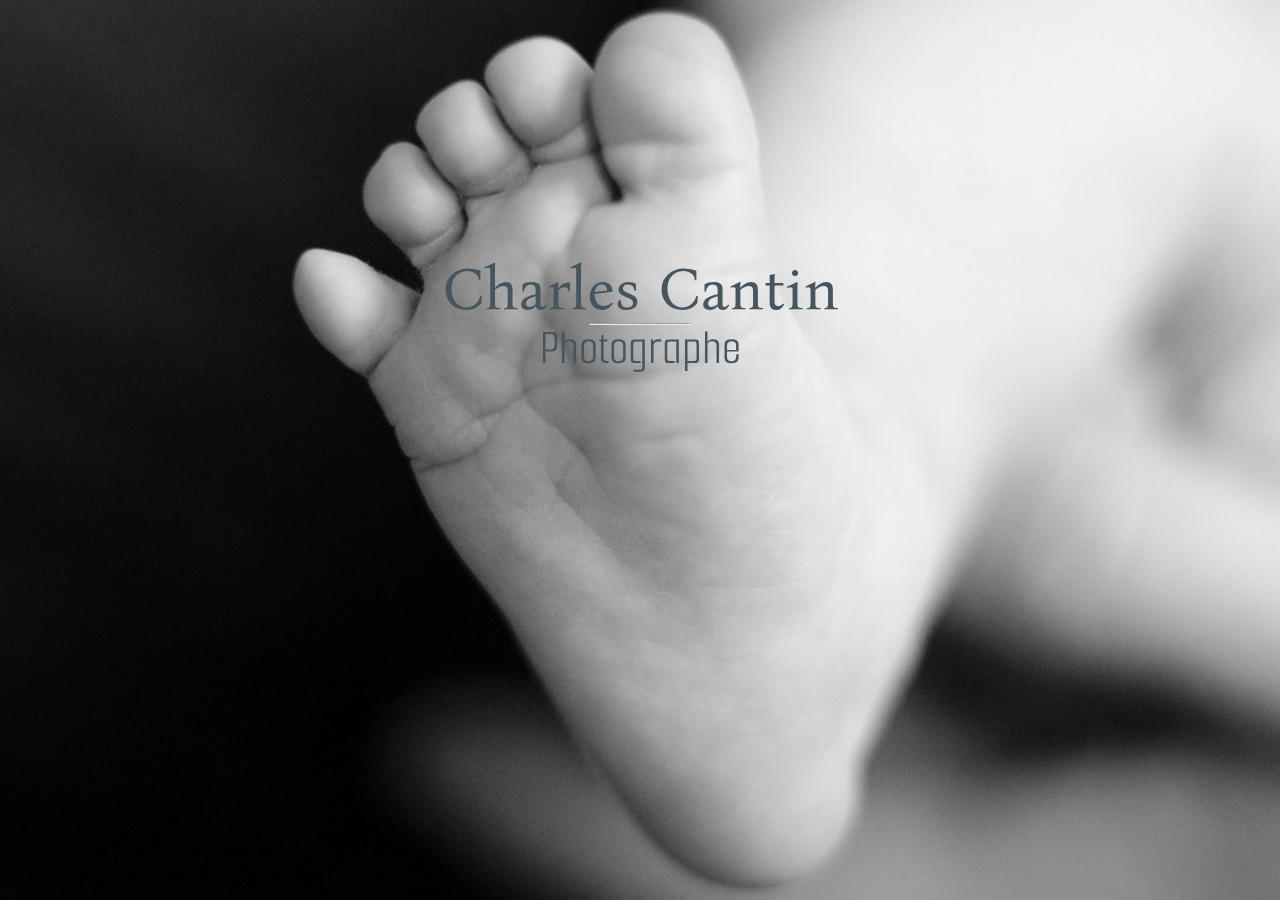
==== index.html @ 1b3fb898 "second commit" ====
<!DOCTYPE html>
<html lang="fr">
<head>
    <title>Charles Cantin Photographe</title>

    <!--META-->
    <meta charset="UTF-8">
    <meta name="viewport" content="width=device-width, initial-scale=1.0">
    <meta name="keywords" content="Photographe, photo, photos, Photographie, portrait, studio, couple, grossesse, mariage, cérémonie, solo, baptême">
    <meta name="description" content="Bienvenue sur le site de Charles Cantin, photographe passionnée et capteur de moments de vie">

    <!--FONTS-->
    <link rel="preconnect" href="https://fonts.googleapis.com">
    <link rel="preconnect" href="https://fonts.gstatic.com" crossorigin>
    <link href="https://fonts.googleapis.com/css2?family=Bona+Nova&family=Smooch+Sans:wght@100&display=swap" rel="stylesheet">

    <!--CSS-->
    <link rel="stylesheet" href="style.css"/>
</head>

<body class="body1">

    <a href="galerie.html">

        <div class="container1">
            <p class="name1">Charles Cantin</p>
            <hr/>
            <p class="job1">Photographe</p>
        </div>
        
    </a>

</body>



</html>
---- style.css ----
/* GENERAL */

body {
    background-color :#47555E;
}

a {
    text-decoration: none;
}

.fleche {
    width: 60px;
    height: auto;
    margin-left: 10%;
    opacity: 0.6 ;
}
.fleche:hover {
    opacity:1;
    transition: 0.3s;
}

h2 {
    font-family: 'Smooch Sans', sans-serif;
    font-size: 38px;
    color: white;
    letter-spacing: 1;
}


/* NAVIGATION */

header {
    display: flex;
    flex-direction: row;
    margin-left: 10%;
}

.logo {
    width: 500px;
    height: auto;
    margin-top: 10%;
}

.main-nav {
    display:flex;
    flex-direction: row;
    margin-top: 13%;
    list-style: none;
    text-decoration: none;
    font-family: 'Bona Nova', serif;
    color: white;
    font-size: 25px; 
    line-height: 2;
    letter-spacing: 2px;
    padding-left: 0;
}

.main-nav a:link {
    text-decoration: none;
    color:white;
}

.main-nav a {
    margin-left: 50px;
}

.main-nav a:visited {
    color: white;
    text-decoration: none;
}

.active {
    text-decoration: underline;
    color: white;
}

.main-nav a:hover {
    background-color:white ;
    color: #47555E;
    text-decoration: none;
}



/* PAGE ACCUEIL */

.body1 {
    background-attachment: fixed;
    background-image: url(photos/bébé/babyfoot.jpg);
    background-repeat: no-repeat;
    background-size: cover;
}

.container1 {
    position: relative;
    text-align: center;
    z-index: 1;
    margin-top: 20%;
}

.name1 {
    font-family: 'Bona Nova', serif;
    font-size: 60px;
    color: #47555E;
    margin-bottom: -10px;
}

.job1 {
    margin-top: -15px;
    font-family: 'Smooch Sans', sans-serif;
    color: #47555E;
    font-size: 50px;
}

hr {
    color: #47555E;
    size: 3px;
    width: 100px;
  }



/* PAGE GALERIE */

.body2 {
    margin-left: 10px;
    margin-right: 10px;
}

.container2 {
    display: flex;
    flex-direction: row;
}

.cat {
    margin-left: 10%;
    margin-top: 5%;
}

.title-cat {
    font-family:'Smooch Sans', sans-serif;
    color: white; 
    font-size: 35px;
    font-weight: bold;
}

label {
    font-family: 'Bona Nova', serif;
    color:white;
    line-height: 1.5;
    font-size: 20px;
}

.galerie {
    margin-left: 2%;
    margin-top: 7%;
}

.gal-wed, .gal-bab, .gal-two, .gal-fam, .gal-chr, .gal-preg {
    width: 30%;
}


/* TARIFS ET PRESTATIONS */

table {
    margin: 5% 12% 5% 12%;
    color: white;    
}

tr, td {
    vertical-align: top;
    padding: 10px;
}

.title {
    font-family: 'Bona Nova', serif;
    text-align: center;
    font-size: 20px;
    font-weight: 600;
}

.price {
    font-family:'Smooch Sans', sans-serif;
    font-weight: bold;
    font-size: 25px;
    text-align: center;
    border-bottom: 1px solid white;
    padding-top: 0px;
}

.description {
    text-align: justify;
    font-size: 18px;
    padding: 18px;
}

.small {
    font-size: 15px;
}

.gal-tarifs {
    margin-left: 5%;
    margin-right: 5%;
}

.photos-tarifs {
    width: 24%;
    margin-right: 5px;
    margin-bottom: 5%;
}

/*CONTACT*/

.container3 {
    display: flex;
    flex-direction: row;
    margin-left: 12%;
    margin-right: 12%;
    margin-top: 5%;
}

.gal-contact {
    display: flex;
    flex-direction: column;
    width: 40%;
    margin-top: 5%;
    margin-bottom: 3%;
}

.photos-contact {
    width: 100%;
    margin-bottom: 15px;
    height: auto;
}

.bloc-contact {
    display: flex;
    flex-direction: column;
    width: 100%;
    margin-left: 5%;
    margin-right: 10%;
}

form {
    display: flex;
    flex-direction: column;
}

.champ {
    width: 100%;
    height: 30px;
}

textarea {
    width: 100%;
    height: 300px;
}

button {
    width: 120px;
    height: 40px;
    font-family: 'Bona Nova', serif;
    font-size: 20px;
    color:#47555E;
    font-weight: 600;
}


/*FOOTER */

.rs {
    display: flex;
    flex-direction: column;
    margin-left: 80%;
}

.rs2 {
    display: flex;
    flex-direction: row;
}

.follow {
    font-family: 'Smooch Sans', sans-serif;
    color : white;
    font-size: 25px;
    font-weight: bold;
    letter-spacing: 1px;
}

.fb, .ig {
    width: 40px;
    margin-left: 10px;
}

.fb:hover, .ig:hover {
    transform: rotateY(360deg);
    transition: 0.5s;
}

.credits {
    font-family: 'Bona Nova', serif;
    color:white;
    font-size: 12px ;
    text-align: center;
}
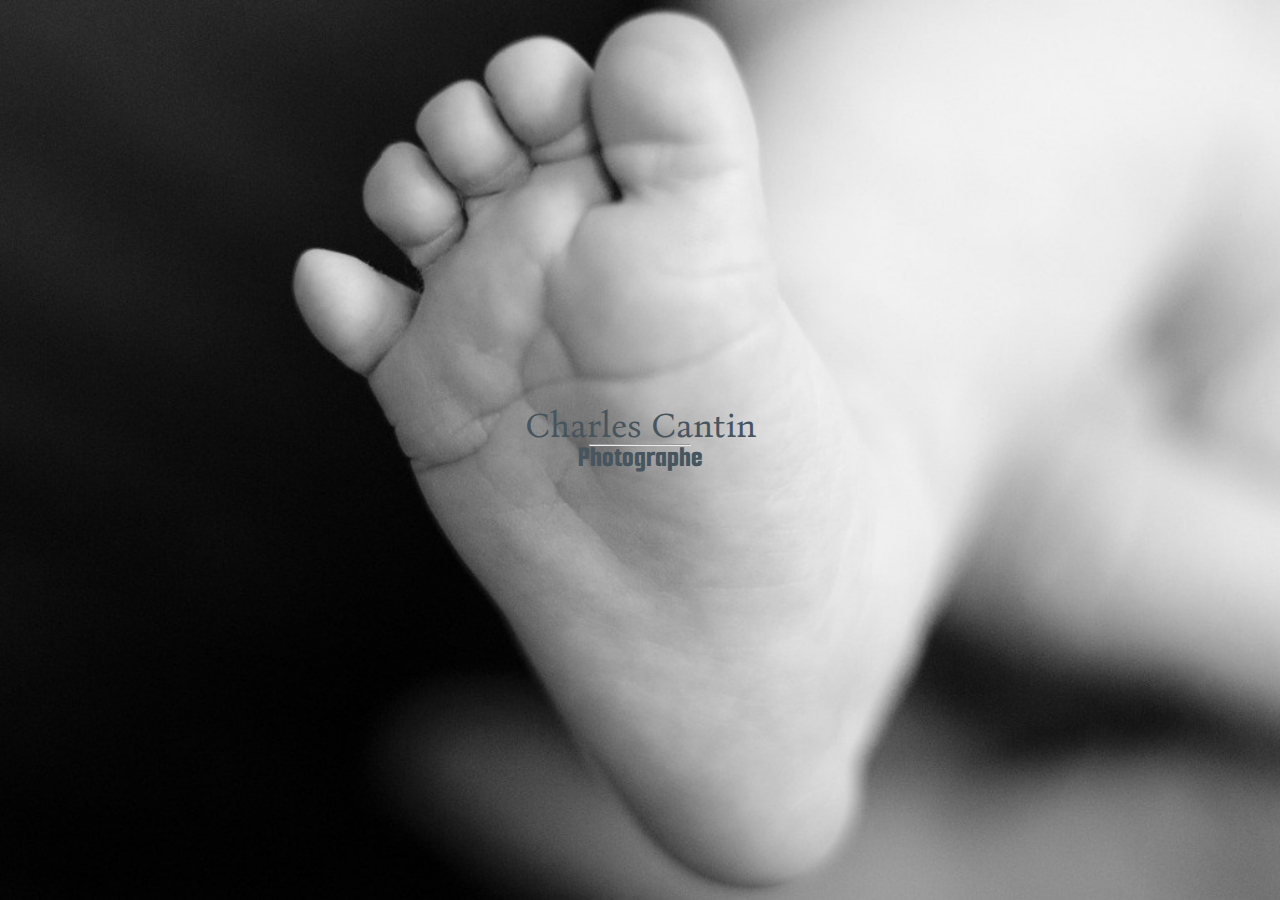
==== commit 789ec1d7: "media queries" ====
--- a/index.html
+++ b/index.html
@@ -16,6 +16,8 @@
 
     <!--CSS-->
     <link rel="stylesheet" href="style.css"/>
+    <link rel="stylesheet" href="media.css"/>
+
 </head>
 
 <body class="body1">
--- a/style.css
+++ b/style.css
@@ -1,306 +1,289 @@
 /* GENERAL */
 
 body {
-    background-color :#47555E;
+  background-color: #47555e;
 }
 
 a {
-    text-decoration: none;
+  text-decoration: none;
 }
 
 .fleche {
-    width: 60px;
-    height: auto;
-    margin-left: 10%;
-    opacity: 0.6 ;
+  width: 60px;
+  height: auto;
+  margin-left: 10%;
+  opacity: 0.6;
 }
 .fleche:hover {
-    opacity:1;
-    transition: 0.3s;
+  opacity: 1;
+  transition: 0.3s;
 }
 
 h2 {
-    font-family: 'Smooch Sans', sans-serif;
-    font-size: 38px;
-    color: white;
-    letter-spacing: 1;
-}
-
+  font-family: "Smooch Sans", sans-serif;
+  font-size: 38px;
+  color: white;
+  letter-spacing: 1;
+}
 
 /* NAVIGATION */
 
 header {
-    display: flex;
-    flex-direction: row;
-    margin-left: 10%;
+  display: flex;
+  flex-direction: row;
 }
 
 .logo {
-    width: 500px;
-    height: auto;
-    margin-top: 10%;
+  width: 500px;
+  height: auto;
+  margin-top: 10%;
 }
 
 .main-nav {
-    display:flex;
-    flex-direction: row;
-    margin-top: 13%;
-    list-style: none;
-    text-decoration: none;
-    font-family: 'Bona Nova', serif;
-    color: white;
-    font-size: 25px; 
-    line-height: 2;
-    letter-spacing: 2px;
-    padding-left: 0;
+  display: flex;
+  flex-direction: row;
+  list-style: none;
+  text-decoration: none;
+  font-family: "Bona Nova", serif;
+  color: white;
+  font-size: 25px;
+  line-height: 2;
+  letter-spacing: 2px;
+  padding-left: 0;
 }
 
 .main-nav a:link {
-    text-decoration: none;
-    color:white;
-}
-
-.main-nav a {
-    margin-left: 50px;
+  text-decoration: none;
+  color: white;
 }
 
 .main-nav a:visited {
-    color: white;
-    text-decoration: none;
+  color: white;
+  text-decoration: none;
 }
 
 .active {
-    text-decoration: underline;
-    color: white;
+  text-decoration: underline;
+  color: white;
 }
 
 .main-nav a:hover {
-    background-color:white ;
-    color: #47555E;
-    text-decoration: none;
-}
-
-
+  background-color: white;
+  color: #47555e;
+  text-decoration: none;
+}
 
 /* PAGE ACCUEIL */
 
 .body1 {
-    background-attachment: fixed;
-    background-image: url(photos/bébé/babyfoot.jpg);
-    background-repeat: no-repeat;
-    background-size: cover;
+  background-image: url(photos/bébé/babyfoot.jpg);
+  background-repeat: no-repeat;
 }
 
 .container1 {
-    position: relative;
-    text-align: center;
-    z-index: 1;
-    margin-top: 20%;
+  position: relative;
+  text-align: center;
+  z-index: 1;
+  margin-top: 20%;
 }
 
 .name1 {
-    font-family: 'Bona Nova', serif;
-    font-size: 60px;
-    color: #47555E;
-    margin-bottom: -10px;
+  font-family: "Bona Nova", serif;
+  font-size: 60px;
+  color: #47555e;
+  margin-bottom: -10px;
 }
 
 .job1 {
-    margin-top: -15px;
-    font-family: 'Smooch Sans', sans-serif;
-    color: #47555E;
-    font-size: 50px;
+  margin-top: -15px;
+  font-family: "Smooch Sans", sans-serif;
+  color: #47555e;
+  font-size: 50px;
 }
 
 hr {
-    color: #47555E;
-    size: 3px;
-    width: 100px;
-  }
-
-
+  color: #47555e;
+  size: 3px;
+  width: 100px;
+}
 
 /* PAGE GALERIE */
 
-.body2 {
-    margin-left: 10px;
-    margin-right: 10px;
-}
-
 .container2 {
-    display: flex;
-    flex-direction: row;
-}
-
-.cat {
-    margin-left: 10%;
-    margin-top: 5%;
+  display: flex;
+  flex-direction: row;
 }
 
 .title-cat {
-    font-family:'Smooch Sans', sans-serif;
-    color: white; 
-    font-size: 35px;
-    font-weight: bold;
+  font-family: "Smooch Sans", sans-serif;
+  color: white;
+  font-size: 35px;
+  font-weight: bold;
 }
 
 label {
-    font-family: 'Bona Nova', serif;
-    color:white;
-    line-height: 1.5;
-    font-size: 20px;
+  font-family: "Bona Nova", serif;
+  color: white;
+  line-height: 1.5;
+  font-size: 20px;
 }
 
 .galerie {
-    margin-left: 2%;
-    margin-top: 7%;
-}
-
-.gal-wed, .gal-bab, .gal-two, .gal-fam, .gal-chr, .gal-preg {
-    width: 30%;
-}
-
+  margin-left: 2%;
+  margin-top: 7%;
+}
+
+.gal-wed,
+.gal-bab,
+.gal-two,
+.gal-fam,
+.gal-chr,
+.gal-preg {
+  width: 30%;
+}
 
 /* TARIFS ET PRESTATIONS */
 
-table {
-    margin: 5% 12% 5% 12%;
-    color: white;    
-}
-
-tr, td {
-    vertical-align: top;
-    padding: 10px;
-}
-
-.title {
-    font-family: 'Bona Nova', serif;
-    text-align: center;
-    font-size: 20px;
-    font-weight: 600;
-}
-
-.price {
-    font-family:'Smooch Sans', sans-serif;
-    font-weight: bold;
-    font-size: 25px;
-    text-align: center;
-    border-bottom: 1px solid white;
-    padding-top: 0px;
-}
-
-.description {
-    text-align: justify;
-    font-size: 18px;
-    padding: 18px;
+.prestations-laptop {
+  margin: 5% 12% 5% 12%;
+  color: white;
+}
+
+tr,
+td {
+  vertical-align: top;
+  padding: 10px;
+}
+
+.title-laptop {
+  font-family: "Bona Nova", serif;
+  text-align: center;
+  font-size: 20px;
+  font-weight: 600;
+}
+
+.price-laptop {
+  font-family: "Smooch Sans", sans-serif;
+  font-weight: bold;
+  font-size: 25px;
+  text-align: center;
+  border-bottom: 1px solid white;
+  padding-top: 0px;
+}
+
+.description-laptop {
+  text-align: justify;
+  font-size: 18px;
+  padding: 18px;
 }
 
 .small {
-    font-size: 15px;
+  font-size: 15px;
 }
 
 .gal-tarifs {
-    margin-left: 5%;
-    margin-right: 5%;
+  margin-left: 5%;
+  margin-right: 5%;
 }
 
 .photos-tarifs {
-    width: 24%;
-    margin-right: 5px;
-    margin-bottom: 5%;
+  width: 24%;
+  margin-right: 5px;
+  margin-bottom: 5%;
 }
 
 /*CONTACT*/
 
 .container3 {
-    display: flex;
-    flex-direction: row;
-    margin-left: 12%;
-    margin-right: 12%;
-    margin-top: 5%;
+  display: flex;
+  flex-direction: row;
+  margin-left: 12%;
+  margin-right: 12%;
+  margin-top: 5%;
 }
 
 .gal-contact {
-    display: flex;
-    flex-direction: column;
-    width: 40%;
-    margin-top: 5%;
-    margin-bottom: 3%;
+  display: flex;
+  flex-direction: column;
+  width: 40%;
+  margin-top: 5%;
+  margin-bottom: 3%;
 }
 
 .photos-contact {
-    width: 100%;
-    margin-bottom: 15px;
-    height: auto;
+  width: 100%;
+  margin-bottom: 15px;
+  height: auto;
 }
 
 .bloc-contact {
-    display: flex;
-    flex-direction: column;
-    width: 100%;
-    margin-left: 5%;
-    margin-right: 10%;
+  display: flex;
+  flex-direction: column;
+  width: 100%;
+  margin-left: 5%;
+  margin-right: 10%;
 }
 
 form {
-    display: flex;
-    flex-direction: column;
+  display: flex;
+  flex-direction: column;
 }
 
 .champ {
-    width: 100%;
-    height: 30px;
+  width: 100%;
+  height: 30px;
 }
 
 textarea {
-    width: 100%;
-    height: 300px;
+  width: 100%;
+  height: 300px;
 }
 
 button {
-    width: 120px;
-    height: 40px;
-    font-family: 'Bona Nova', serif;
-    font-size: 20px;
-    color:#47555E;
-    font-weight: 600;
-}
-
+  width: 120px;
+  height: 40px;
+  font-family: "Bona Nova", serif;
+  font-size: 20px;
+  color: #47555e;
+  font-weight: 600;
+}
 
 /*FOOTER */
 
 .rs {
-    display: flex;
-    flex-direction: column;
-    margin-left: 80%;
+  display: flex;
+  flex-direction: column;
+  margin-left: 80%;
 }
 
 .rs2 {
-    display: flex;
-    flex-direction: row;
+  display: flex;
+  flex-direction: row;
 }
 
 .follow {
-    font-family: 'Smooch Sans', sans-serif;
-    color : white;
-    font-size: 25px;
-    font-weight: bold;
-    letter-spacing: 1px;
-}
-
-.fb, .ig {
-    width: 40px;
-    margin-left: 10px;
-}
-
-.fb:hover, .ig:hover {
-    transform: rotateY(360deg);
-    transition: 0.5s;
+  font-family: "Smooch Sans", sans-serif;
+  color: white;
+  font-size: 25px;
+  font-weight: bold;
+  letter-spacing: 1px;
+}
+
+.fb,
+.ig {
+  width: 40px;
+  margin-left: 10px;
+}
+
+.fb:hover,
+.ig:hover {
+  transform: rotateY(360deg);
+  transition: 0.5s;
 }
 
 .credits {
-    font-family: 'Bona Nova', serif;
-    color:white;
-    font-size: 12px ;
-    text-align: center;
-}+  font-family: "Bona Nova", serif;
+  color: white;
+  font-size: 12px;
+  text-align: center;
+}
--- a/media.css
+++ b/media.css
@@ -0,0 +1,292 @@
+/* MOBILES */
+
+@media screen and (max-width: 426px) {
+  .fleche {
+    width: 40px;
+  }
+  .logo {
+    width: 230px;
+  }
+  .main-nav {
+    font-size: 15px;
+    flex-direction: column;
+    margin-top: 8%;
+  }
+  .name1 {
+    font-size: 30px;
+  }
+  .job1 {
+    font-size: 25px;
+    font-weight: 800;
+  }
+  .body1 {
+    background-position-x: 25%;
+  }
+  .container1 {
+    margin-top: 70%;
+  }
+  .cat {
+    margin-left: 5%;
+  }
+  .title-cat {
+    font-size: 20px;
+  }
+  label {
+    font-size: 10px;
+  }
+  .galerie {
+    margin-left: 5%;
+  }
+  .gal-wed,
+  .gal-bab,
+  .gal-two,
+  .gal-fam,
+  .gal-chr,
+  .gal-preg {
+    width: 45%;
+  }
+  .rs {
+    margin-left: 60%;
+  }
+  .follow {
+    font-size: 15px;
+  }
+  .rs2 {
+    justify-content: flex-end;
+    margin-right: 20%;
+  }
+  .fb,
+  .ig {
+    width: 30px;
+  }
+  .credits {
+    font-size: 10px;
+  }
+  .prestations-laptop {
+    display: none;
+  }
+  .prestations-mobile1,
+  .prestations-mobile2 {
+    color: white;
+    margin-left: 2%;
+    margin-right: 2%;
+  }
+  .prestations-mobile1,
+  .prestations-mobile2 {
+    margin-top: 2%;
+  }
+  .prestations-mobile2 {
+    margin-bottom: 10%;
+  }
+  .title-mobile {
+    font-family: "Bona Nova", serif;
+    font-size: 15px;
+    color: white;
+    text-align: center;
+    font-weight: 600;
+  }
+  .price-mobile {
+    font-family: "Smooch Sans", sans-serif;
+    font-weight: bold;
+    font-size: 20px;
+    text-align: center;
+    border-bottom: 2px dotted white;
+    padding-top: 0px;
+  }
+  .description-mobile {
+    text-align: justify;
+    font-size: 12px;
+    padding: 10px;
+  }
+  .small {
+    font-size: 8px;
+  }
+  .ligne-mobile {
+    width: 100%;
+  }
+  .photos-tarifs {
+    width: 48%;
+    margin-bottom: 0%;
+  }
+  .gal-tarifs {
+    margin-left: 2%;
+    margin-right: 2%;
+    margin-bottom: 5%;
+  }
+  .container3 {
+    margin-left: 2%;
+    margin-right: 2%;
+  }
+  h2 {
+    font-size: 20px;
+  }
+  .bloc-contact {
+    margin-left: 4%;
+    margin-right: 2%;
+  }
+  .gal-contact {
+    width: 60%;
+    margin-top: 26%;
+  }
+  .photos-contact {
+    margin-bottom: 10px;
+  }
+  .champ {
+    height: 25px;
+  }
+  textarea {
+    height: 180px;
+  }
+  button {
+    width: 80px;
+    height: 30px;
+    font-size: 15px;
+  }
+}
+
+/* TABLETTES */
+
+@media screen and (min-width: 768px) {
+  .name1 {
+    font-size: 35px;
+  }
+  .job1 {
+    font-size: 30px;
+    font-weight: 800;
+  }
+  .container1 {
+    margin-top: 32%;
+  }
+  .body1 {
+    background-attachment: fixed;
+  }
+  .fleche {
+    width: 40px;
+  }
+  .logo {
+    width: 300px;
+  }
+  .main-nav {
+    font-size: 15px;
+    margin-top: 10%;
+  }
+  .main-nav a {
+    padding-left: 30px;
+  }
+  .body2 {
+    margin-left: 10px;
+    margin-right: 10px;
+  }
+  .prestations-mobile1,
+  .prestations-mobile2 {
+    display: none;
+  }
+  .prestations-laptop {
+    margin: 5% 2% 0% 2%;
+  }
+  .title-laptop {
+    font-size: 15px;
+  }
+  .price-laptop {
+    font-size: 18px;
+  }
+  .description-laptop {
+    font-size: 15px;
+  }
+  .small {
+    font-size: 10px;
+  }
+  .gal-tarifs {
+    margin-left: 2%;
+    margin-right: 2%;
+  }
+  .photos-tarifs {
+    width: 24%;
+    margin-right: 2px;
+  }
+  .cat {
+    margin-left: 2%;
+    margin-top: 3%;
+    width: 30%;
+  }
+  .title-cat {
+    font-size: 25px;
+  }
+  .galerie {
+    margin-left: 5%;
+  }
+  label {
+    font-size: 13px;
+  }
+  .container3 {
+    margin-left: 2%;
+    margin-right: 2%;
+  }
+  .gal-contact {
+    width: 50%;
+    margin-top: 12%;
+  }
+  .bloc-contact {
+    margin-right: 2%;
+  }
+  .photos-contact {
+    margin-bottom: 5px;
+  }
+  h2 {
+    font-size: 24px;
+  }
+  textarea {
+    height: 307px;
+  }
+  button {
+    font-size: 15px;
+    width: 100px;
+    height: 30px;
+  }
+  .follow {
+    font-size: 15px;
+  }
+  .rs {
+    margin-left: 75%;
+  }
+  .credits {
+    font-size: 8px;
+  }
+}
+
+/* LAPTOPS*/
+
+@media screen and (min-width: 1024px) {
+  header {
+    margin-left: 10%;
+  }
+  .logo {
+    width: 500px;
+  }
+  .main-nav {
+    margin-top: 13%;
+  }
+
+  .main-nav a {
+    margin-left: 50px;
+  }
+  .body1 {
+    background-attachment: fixed;
+    background-size: cover;
+  }
+  .body2 {
+    margin-left: 10px;
+    margin-right: 10px;
+  }
+  .cat {
+    margin-left: 10%;
+    margin-top: 5%;
+  }
+  .table-mobile1,
+  .table-mobile2,
+  .title-mobile,
+  .price-mobile,
+  .description-mobile {
+    display: none;
+  }
+}
